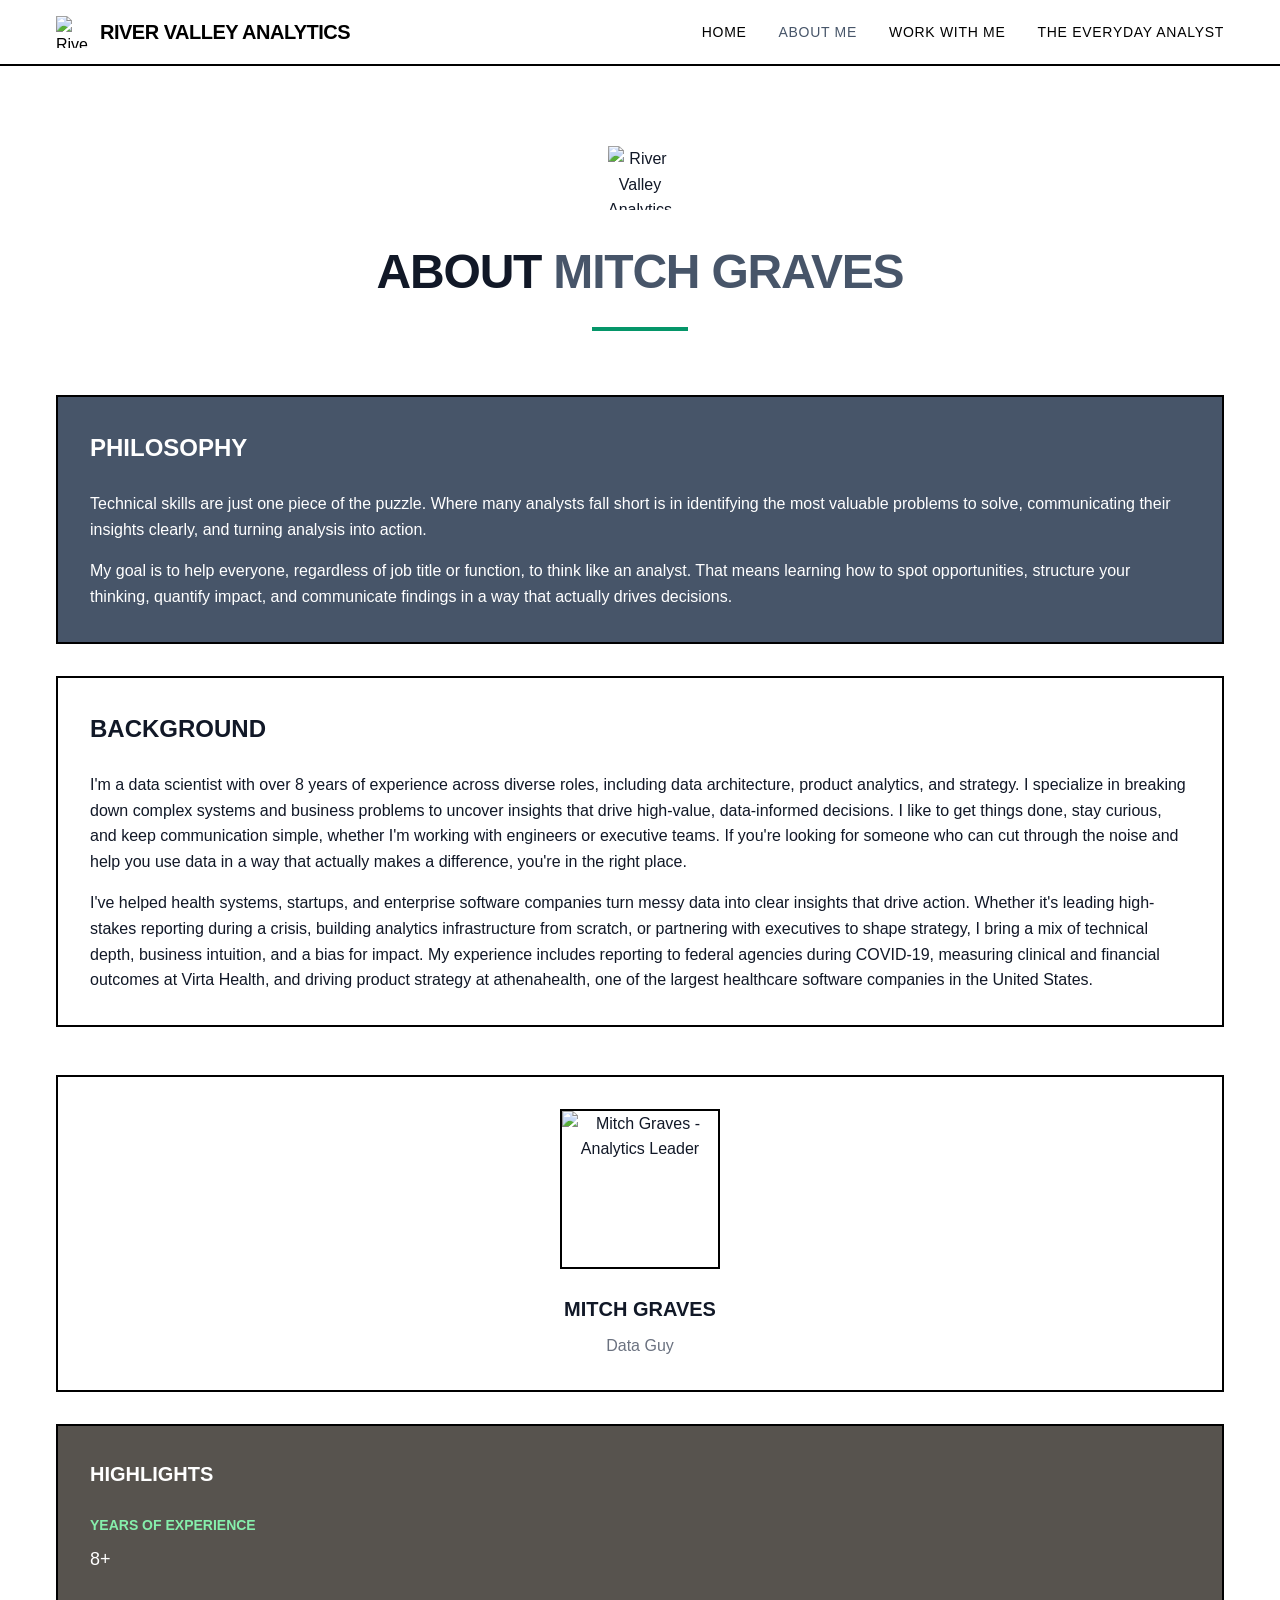
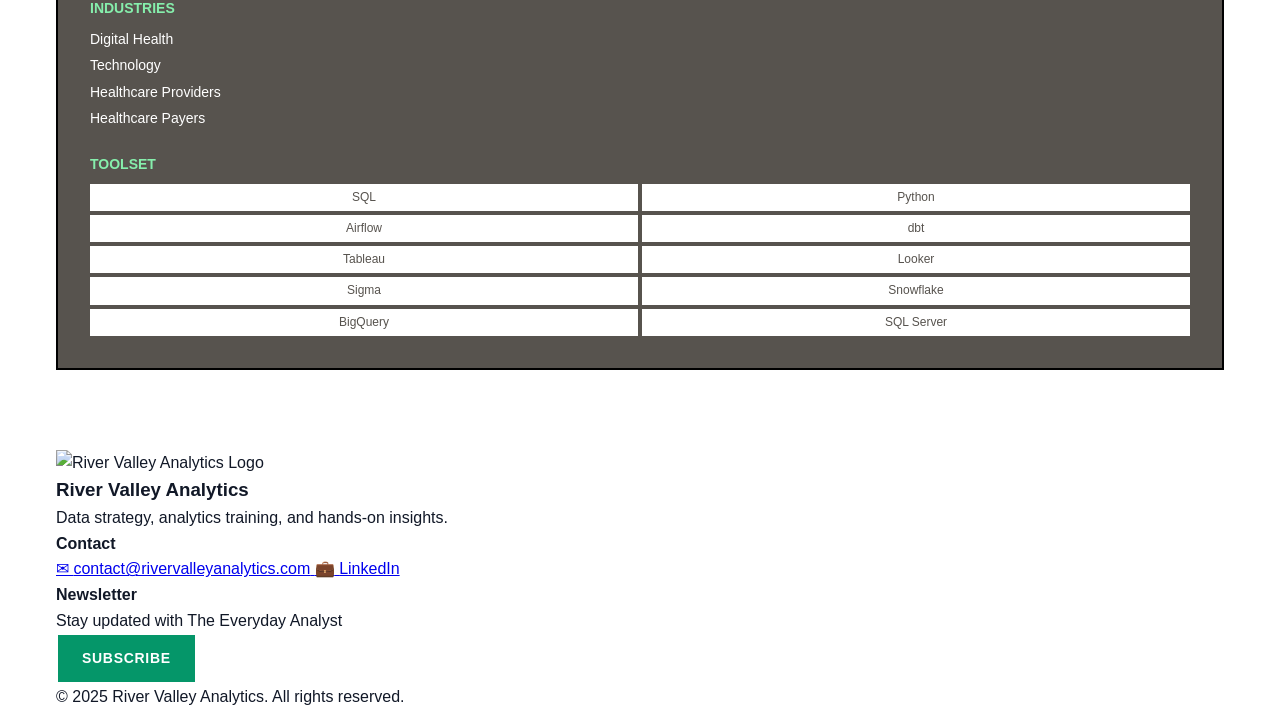
==== about.html @ a4741df6 "revert v21 to create v23 Restore project from previous version.  #VERCEL_SKIP  Co-authored-by: Mitch" ====
<!DOCTYPE html>
<html lang="en">
<head>
    <meta charset="UTF-8">
    <meta name="viewport" content="width=device-width, initial-scale=1.0">
    <title>About Mitch Graves | River Valley Analytics</title>
    <meta name="description" content="Learn about Mitch Graves, data scientist with 8+ years of experience in analytics strategy and training.">
    <link rel="stylesheet" href="styles.css">
</head>
<body>
    <!-- Navigation -->
    <nav class="nav">
        <div class="nav-container">
            <div class="nav-content">
                <a href="index.html" class="nav-brand">
                    <img src="images/river-valley-logo.png" alt="River Valley Analytics Logo" class="nav-logo">
                    <span class="nav-title">River Valley Analytics</span>
                </a>
                
                <div class="nav-links">
                    <a href="index.html" class="nav-link">Home</a>
                    <a href="about.html" class="nav-link active">About Me</a>
                    <a href="work-with-me.html" class="nav-link">Work With Me</a>
                    <a href="the-everyday-analyst.html" class="nav-link">The Everyday Analyst</a>
                </div>
                
                <button class="mobile-menu-btn" onclick="toggleMobileMenu()">
                    <span id="menu-icon">☰</span>
                </button>
            </div>
            
            <div class="mobile-menu" id="mobile-menu">
                <a href="index.html" class="mobile-nav-link" onclick="closeMobileMenu()">Home</a>
                <a href="about.html" class="mobile-nav-link active" onclick="closeMobileMenu()">About Me</a>
                <a href="work-with-me.html" class="mobile-nav-link" onclick="closeMobileMenu()">Work With Me</a>
                <a href="the-everyday-analyst.html" class="mobile-nav-link" onclick="closeMobileMenu()">The Everyday Analyst</a>
            </div>
        </div>
    </nav>

    <!-- Main Content -->
    <main class="page-content">
        <div class="container">
            <div class="page-header">
                <div class="page-logo">
                    <img src="images/river-valley-logo.png" alt="River Valley Analytics Logo" class="page-logo-img">
                </div>
                <h1 class="page-title">
                    About <span class="page-title-accent">Mitch Graves</span>
                </h1>
                <div class="page-divider"></div>
            </div>
            
            <div class="about-grid">
                <div class="about-content">
                    <div class="content-card content-card-primary">
                        <h2 class="content-card-title">Philosophy</h2>
                        <div class="content-card-text">
                            <p>
                                Technical skills are just one piece of the puzzle. Where many analysts fall short is in identifying
                                the most valuable problems to solve, communicating their insights clearly, and turning analysis into
                                action.
                            </p>
                            <p>
                                My goal is to help everyone, regardless of job title or function, to think like an analyst. That means
                                learning how to spot opportunities, structure your thinking, quantify impact, and communicate findings
                                in a way that actually drives decisions.
                            </p>
                        </div>
                    </div>
                    
                    <div class="content-card">
                        <h2 class="content-card-title">Background</h2>
                        <div class="content-card-text">
                            <p>
                                I'm a data scientist with over 8 years of experience across diverse roles, including data
                                architecture, product analytics, and strategy. I specialize in breaking down complex systems and
                                business problems to uncover insights that drive high-value, data-informed decisions. I like to get
                                things done, stay curious, and keep communication simple, whether I'm working with engineers or
                                executive teams. If you're looking for someone who can cut through the noise and help you use data in
                                a way that actually makes a difference, you're in the right place.
                            </p>
                            <p>
                                I've helped health systems, startups, and enterprise software companies turn messy data into clear
                                insights that drive action. Whether it's leading high-stakes reporting during a crisis, building
                                analytics infrastructure from scratch, or partnering with executives to shape strategy, I bring a mix
                                of technical depth, business intuition, and a bias for impact. My experience includes reporting to
                                federal agencies during COVID-19, measuring clinical and financial outcomes at Virta Health, and
                                driving product strategy at athenahealth, one of the largest healthcare software companies in the
                                United States.
                            </p>
                        </div>
                    </div>
                </div>
                
                <div class="about-sidebar">
                    <div class="profile-card">
                        <div class="profile-image">
                            <img src="images/mitch-headshot.jpeg" alt="Mitch Graves - Analytics Leader" class="profile-img">
                        </div>
                        <h3 class="profile-name">Mitch Graves</h3>
                        <p class="profile-title">Data Guy</p>
                    </div>
                    
                    <div class="highlights-card">
                        <h3 class="highlights-title">Highlights</h3>
                        <div class="highlights-content">
                            <div class="highlight-item">
                                <h4 class="highlight-label">Years of Experience</h4>
                                <p class="highlight-value">8+</p>
                            </div>
                            
                            <div class="highlight-item">
                                <h4 class="highlight-label">Industries</h4>
                                <div class="highlight-list">
                                    <p class="highlight-list-item">Digital Health</p>
                                    <p class="highlight-list-item">Technology</p>
                                    <p class="highlight-list-item">Healthcare Providers</p>
                                    <p class="highlight-list-item">Healthcare Payers</p>
                                </div>
                            </div>
                            
                            <div class="highlight-item">
                                <h4 class="highlight-label">Toolset</h4>
                                <div class="toolset-grid">
                                    <span class="tool-tag">SQL</span>
                                    <span class="tool-tag">Python</span>
                                    <span class="tool-tag">Airflow</span>
                                    <span class="tool-tag">dbt</span>
                                    <span class="tool-tag">Tableau</span>
                                    <span class="tool-tag">Looker</span>
                                    <span class="tool-tag">Sigma</span>
                                    <span class="tool-tag">Snowflake</span>
                                    <span class="tool-tag">BigQuery</span>
                                    <span class="tool-tag">SQL Server</span>
                                </div>
                            </div>
                        </div>
                    </div>
                </div>
            </div>
        </div>
    </main>

    <!-- Footer -->
    <footer class="footer">
        <div class="container">
            <div class="footer-grid">
                <div class="footer-brand">
                    <div class="footer-logo">
                        <img src="images/river-valley-logo.png" alt="River Valley Analytics Logo" class="footer-logo-img">
                        <h3 class="footer-brand-title">River Valley Analytics</h3>
                    </div>
                    <p class="footer-brand-text">Data strategy, analytics training, and hands-on insights.</p>
                </div>
                
                <div class="footer-contact">
                    <h4 class="footer-section-title">Contact</h4>
                    <div class="footer-links">
                        <a href="mailto:contact@rivervalleyanalytics.com" class="footer-link">
                            <span class="footer-icon">✉</span>
                            <span>contact@rivervalleyanalytics.com</span>
                        </a>
                        <a href="https://www.linkedin.com/in/gravesmitchell/" target="_blank" rel="noopener noreferrer" class="footer-link">
                            <span class="footer-icon">💼</span>
                            <span>LinkedIn</span>
                        </a>
                    </div>
                </div>
                
                <div class="footer-newsletter">
                    <h4 class="footer-section-title">Newsletter</h4>
                    <p class="footer-newsletter-text">Stay updated with The Everyday Analyst</p>
                    <a href="https://theeverydayanalyst.substack.com/" target="_blank" rel="noopener noreferrer" class="btn btn-newsletter">
                        Subscribe
                    </a>
                </div>
            </div>
            
            <div class="footer-bottom">
                <p class="footer-copyright">© 2025 River Valley Analytics. All rights reserved.</p>
            </div>
        </div>
    </footer>

    <script src="script.js"></script>
</body>
</html>
---- styles.css ----
/* Reset and Base Styles */
* {
  margin: 0;
  padding: 0;
  box-sizing: border-box;
}

body {
  font-family: -apple-system, BlinkMacSystemFont, "Segoe UI", Roboto, sans-serif;
  line-height: 1.6;
  color: #111827;
  background-color: #ffffff;
}

.container {
  max-width: 1200px;
  margin: 0 auto;
  padding: 0 1rem;
}

/* Navigation */
.nav {
  background: #ffffff;
  border-bottom: 2px solid #000000;
  position: sticky;
  top: 0;
  z-index: 1000;
}

.nav-container {
  max-width: 1200px;
  margin: 0 auto;
  padding: 0 1rem;
}

.nav-content {
  display: flex;
  justify-content: space-between;
  align-items: center;
  height: 4rem;
}

.nav-brand {
  display: flex;
  align-items: center;
  gap: 0.75rem;
  text-decoration: none;
  color: #000000;
  transition: opacity 0.2s;
}

.nav-brand:hover {
  opacity: 0.8;
}

.nav-logo {
  width: 2rem;
  height: 2rem;
}

.nav-title {
  font-weight: 700;
  font-size: 1.25rem;
  text-transform: uppercase;
  letter-spacing: -0.025em;
}

.nav-links {
  display: none;
  gap: 2rem;
}

.nav-link {
  font-weight: 500;
  text-transform: uppercase;
  letter-spacing: 0.05em;
  font-size: 0.875rem;
  text-decoration: none;
  color: #000000;
  transition: color 0.2s;
}

.nav-link:hover,
.nav-link.active {
  color: #475569;
}

.mobile-menu-btn {
  display: block;
  background: none;
  border: none;
  font-size: 1.125rem;
  font-weight: 700;
  cursor: pointer;
}

.mobile-menu {
  display: none;
  border-top: 2px solid #000000;
  padding: 1rem 0;
}

.mobile-menu.show {
  display: block;
  animation: slideDown 0.2s ease-out;
}

.mobile-nav-link {
  display: block;
  padding: 0.5rem 0;
  font-weight: 500;
  text-transform: uppercase;
  letter-spacing: 0.05em;
  font-size: 0.875rem;
  text-decoration: none;
  color: #000000;
  transition: color 0.2s;
}

.mobile-nav-link:hover,
.mobile-nav-link.active {
  color: #475569;
}

@keyframes slideDown {
  from {
    opacity: 0;
    transform: translateY(-10px);
  }
  to {
    opacity: 1;
    transform: translateY(0);
  }
}

/* Desktop Navigation */
@media (min-width: 768px) {
  .nav-links {
    display: flex;
  }

  .mobile-menu-btn {
    display: none;
  }
}

/* Buttons */
.btn {
  display: inline-flex;
  align-items: center;
  justify-content: center;
  gap: 0.5rem;
  padding: 0.75rem 1.5rem;
  font-weight: 700;
  text-transform: uppercase;
  letter-spacing: 0.05em;
  font-size: 0.875rem;
  text-decoration: none;
  border: 2px solid #000000;
  transition: all 0.2s;
  cursor: pointer;
}

.btn:hover {
  transform: translate(1px, 1px);
  box-shadow: 4px 4px 0px 0px #000000;
}

.btn-primary {
  background: #059669;
  color: #ffffff;
}

.btn-primary:hover {
  background: #047857;
}

.btn-secondary {
  background: #475569;
  color: #ffffff;
}

.btn-secondary:hover {
  background: #334155;
}

.btn-tertiary {
  background: #57534e;
  color: #ffffff;
}

.btn-tertiary:hover {
  background: #44403c;
}

.btn-newsletter {
  background: #059669;
  color: #ffffff;
  border-color: #ffffff;
}

.btn-newsletter:hover {
  background: #ffffff;
  color: #000000;
  box-shadow: 4px 4px 0px 0px #ffffff;
}

.btn-cta {
  background: #059669;
  color: #ffffff;
  border-color: #ffffff;
}

.btn-cta:hover {
  box-shadow: 4px 4px 0px 0px #ffffff;
}

/* Hero Section */
.hero {
  padding: 5rem 0;
}

.hero-grid {
  display: grid;
  grid-template-columns: 1fr;
  gap: 4rem;
  align-items: center;
}

.hero-content {
  text-align: center;
}

.hero-logo {
  display: flex;
  justify-content: center;
  margin-bottom: 2rem;
}

.hero-logo-img {
  width: 5rem;
  height: 5rem;
}

.hero-title {
  font-weight: 900;
  font-size: 3rem;
  text-transform: uppercase;
  letter-spacing: -0.025em;
  line-height: 1;
  color: #475569;
  margin-bottom: 1rem;
}

.hero-title-accent {
  display: block;
  color: #475569;
}

.hero-divider {
  width: 6rem;
  height: 0.25rem;
  background: #059669;
  margin: 0 auto 2rem;
}

.hero-description {
  font-size: 1.125rem;
  font-weight: 500;
  color: #374151;
  margin-bottom: 2rem;
  max-width: 32rem;
  margin-left: auto;
  margin-right: auto;
}

.hero-buttons {
  display: flex;
  flex-direction: column;
  gap: 1rem;
}

.hero-card-container {
  position: relative;
}

.hero-decorative {
  position: absolute;
  z-index: -1;
}

.hero-decorative-1 {
  top: -2rem;
  right: -2rem;
  width: 6rem;
  height: 6rem;
  background: #57534e;
  transform: rotate(12deg);
}

.hero-decorative-2 {
  bottom: -2rem;
  left: -2rem;
  width: 5rem;
  height: 5rem;
  background: #065f46;
  transform: rotate(-12deg);
}

.hero-card {
  background: #475569;
  color: #ffffff;
  padding: 2rem;
  border: 2px solid #000000;
  text-align: center;
  position: relative;
  z-index: 10;
  transition: all 0.2s;
}

.hero-card:hover {
  transform: translate(1px, 1px);
  box-shadow: 6px 6px 0px 0px #000000;
}

.hero-card-title {
  font-weight: 700;
  font-size: 1.5rem;
  text-transform: uppercase;
  margin-bottom: 1rem;
}

.hero-card-text {
  font-weight: 500;
  font-size: 1.125rem;
}

/* Features Section */
.features {
  padding: 5rem 0;
  background: #f9fafb;
}

.features-header {
  text-align: center;
  margin-bottom: 4rem;
}

.features-title {
  font-weight: 700;
  font-size: 2.5rem;
  text-transform: uppercase;
  letter-spacing: -0.025em;
  margin-bottom: 1rem;
}

.features-divider {
  width: 4rem;
  height: 0.25rem;
  background: #57534e;
  margin: 0 auto;
}

.features-grid {
  display: grid;
  grid-template-columns: 1fr;
  gap: 2rem;
}

.feature-card {
  background: #ffffff;
  padding: 2rem;
  border: 2px solid #000000;
  transition: all 0.2s;
}

.feature-card:hover {
  transform: translate(1px, 1px);
  box-shadow: 6px 6px 0px 0px #000000;
}

.feature-icon {
  width: 3rem;
  height: 3rem;
  margin-bottom: 1.5rem;
}

.feature-icon-strategy {
  background: #059669;
}

.feature-icon-training {
  background: #475569;
}

.feature-icon-insights {
  background: #57534e;
}

.feature-title {
  font-weight: 700;
  font-size: 1.25rem;
  text-transform: uppercase;
  margin-bottom: 1rem;
}

.feature-description {
  font-weight: 500;
  color: #374151;
}

/* Page Content */
.page-content {
  padding: 5rem 0;
}

.page-header {
  text-align: center;
  margin-bottom: 4rem;
}

.page-logo {
  display: flex;
  justify-content: center;
  margin-bottom: 1.5rem;
}

.page-logo-img {
  width: 4rem;
  height: 4rem;
}

.page-title {
  font-weight: 900;
  font-size: 3rem;
  text-transform: uppercase;
  letter-spacing: -0.025em;
  margin-bottom: 1rem;
}

.page-title-accent {
  color: #475569;
}

.page-divider {
  width: 6rem;
  height: 0.25rem;
  background: #059669;
  margin: 0 auto 1.5rem;
}

.page-description {
  font-size: 1.125rem;
  font-weight: 500;
  color: #374151;
  max-width: 48rem;
  margin: 0 auto;
}

/* About Page */
.about-grid {
  display: grid;
  grid-template-columns: 1fr;
  gap: 3rem;
}

.about-content {
  display: flex;
  flex-direction: column;
  gap: 2rem;
}

.content-card {
  background: #ffffff;
  padding: 2rem;
  border: 2px solid #000000;
  transition: all 0.2s;
}

.content-card:hover {
  transform: translate(1px, 1px);
  box-shadow: 6px 6px 0px 0px #000000;
}

.content-card-primary {
  background: #475569;
  color: #ffffff;
}

.content-card-title {
  font-weight: 700;
  font-size: 1.5rem;
  text-transform: uppercase;
  margin-bottom: 1.5rem;
}

.content-card-text p {
  margin-bottom: 1rem;
}

.content-card-text p:last-child {
  margin-bottom: 0;
}

.about-sidebar {
  display: flex;
  flex-direction: column;
  gap: 2rem;
}

.profile-card {
  background: #ffffff;
  padding: 2rem;
  border: 2px solid #000000;
  text-align: center;
  transition: all 0.2s;
}

.profile-card:hover {
  transform: translate(1px, 1px);
  box-shadow: 6px 6px 0px 0px #000000;
}

.profile-image {
  width: 10rem;
  height: 10rem;
  margin: 0 auto 1.5rem;
  overflow: hidden;
  border: 2px solid #000000;
}

.profile-img {
  width: 100%;
  height: 100%;
  object-fit: cover;
}

.profile-name {
  font-weight: 700;
  font-size: 1.25rem;
  text-transform: uppercase;
  margin-bottom: 0.5rem;
}

.profile-title {
  font-weight: 500;
  color: #6b7280;
}

.highlights-card {
  background: #57534e;
  color: #ffffff;
  padding: 2rem;
  border: 2px solid #000000;
  transition: all 0.2s;
}

.highlights-card:hover {
  transform: translate(1px, 1px);
  box-shadow: 6px 6px 0px 0px #000000;
}

.highlights-title {
  font-weight: 700;
  font-size: 1.25rem;
  text-transform: uppercase;
  margin-bottom: 1.5rem;
}

.highlights-content {
  display: flex;
  flex-direction: column;
  gap: 1.5rem;
}

.highlight-item {
  display: flex;
  flex-direction: column;
  gap: 0.5rem;
}

.highlight-label {
  font-weight: 700;
  font-size: 0.875rem;
  text-transform: uppercase;
  color: #86efac;
}

.highlight-value {
  font-weight: 500;
  font-size: 1.125rem;
}

.highlight-list {
  display: flex;
  flex-direction: column;
  gap: 0.25rem;
}

.highlight-list-item {
  font-weight: 500;
  font-size: 0.875rem;
}

.toolset-grid {
  display: grid;
  grid-template-columns: 1fr 1fr;
  gap: 0.25rem;
}

.tool-tag {
  background: #ffffff;
  color: #57534e;
  padding: 0.25rem 0.5rem;
  font-weight: 500;
  font-size: 0.75rem;
  text-align: center;
}

/* Services Grid */
.services-grid {
  display: grid;
  grid-template-columns: 1fr;
  gap: 3rem;
  margin-bottom: 4rem;
}

.service-section {
  display: flex;
  flex-direction: column;
  gap: 2rem;
}

.service-card {
  padding: 2rem;
  border: 2px solid #000000;
  transition: all 0.2s;
}

.service-card:hover {
  transform: translate(1px, 1px);
  box-shadow: 6px 6px 0px 0px #000000;
}

.service-card-primary {
  background: #475569;
  color: #ffffff;
}

.service-card-secondary {
  background: #059669;
  color: #ffffff;
}

.service-card-title {
  font-weight: 700;
  font-size: 1.5rem;
  text-transform: uppercase;
  margin-bottom: 1.5rem;
}

.service-list {
  display: flex;
  flex-direction: column;
  gap: 1.5rem;
}

.service-item-title {
  font-weight: 700;
  font-size: 1.125rem;
  text-transform: uppercase;
  margin-bottom: 0.5rem;
}

.service-item-tagline {
  font-weight: 500;
  font-size: 0.875rem;
  color: #86efac;
  margin-bottom: 0.5rem;
}

.service-item-description {
  font-size: 0.875rem;
}

.engagement-card {
  background: #57534e;
  color: #ffffff;
  padding: 2rem;
  border: 2px solid #000000;
  transition: all 0.2s;
}

.engagement-card:hover {
  transform: translate(1px, 1px);
  box-shadow: 6px 6px 0px 0px #000000;
}

.engagement-title {
  font-weight: 700;
  font-size: 1.25rem;
  text-transform: uppercase;
  margin-bottom: 1rem;
}

.engagement-steps {
  display: flex;
  flex-direction: column;
  gap: 0.75rem;
}

.engagement-step {
  display: flex;
  align-items: center;
  gap: 0.75rem;
}

.engagement-step-number {
  width: 2rem;
  height: 2rem;
  background: #ffffff;
  color: #57534e;
  font-weight: 700;
  font-size: 0.875rem;
  display: flex;
  align-items: center;
  justify-content: center;
}

.engagement-step-text {
  font-weight: 500;
}

/* CTA Section */
.cta-section {
  margin-top: 4rem;
}

.cta-card {
  background: #000000;
  color: #ffffff;
  padding: 2rem;
  text-align: center;
  border: 2px solid #000000;
}

.cta-title {
  font-weight: 700;
  font-size: 1.875rem;
  text-transform: uppercase;
  margin-bottom: 1rem;
}

.cta-description {
  font-size: 1.125rem;
  font-weight: 500;
  margin-bottom: 2rem;
  max-width: 32rem;
  margin-left: auto;
  margin-right: auto;
}

.cta-note {
  font-weight: 500;
  color: #d1d5db;
  margin-top: 1.5rem;
}

.btn-icon {
  font-size: 1.25rem;
}

/* The Everyday Analyst Page */
.analyst-page {
  padding: 5rem 0;
  background: #f9fafb;
}

.analyst-header {
  text-align: center;
  margin-bottom: 4rem;
}

.analyst-title {
  font-weight: 900;
  font-size: 2.5rem;
  text-transform: uppercase;
  letter-spacing: -0.025em;
  margin-bottom: 1rem;
}

.analyst-title-accent {
  color: #059669;
}

.analyst-title-secondary {
  color: #374151;
}

.analyst-divider {
  width: 4rem;
  height: 0.25rem;
  background: #374151;
  margin: 0 auto 1.5rem;
}

.analyst-description {
  font-size: 1.125rem;
  font-weight: 500;
  color: #6b7280;
  max-width: 32rem;
  margin: 0 auto;
  line-height: 1.6;
}

.analyst-grid {
  display: grid;
  grid-template-columns: 1fr;
  gap: 2rem;
  margin-bottom: 4rem;
}

.analyst-section {
  padding: 2rem;
  border-radius: 0;
}

.analyst-newsletter {
  background: #475569;
  color: #ffffff;
}

.analyst-training {
  background: #57534e;
  color: #ffffff;
}

.analyst-section-header {
  display: flex;
  align-items: center;
  gap: 0.75rem;
  margin-bottom: 1.5rem;
}

.analyst-icon {
  font-size: 1.5rem;
}

.analyst-section-title {
  font-weight: 700;
  font-size: 1.25rem;
  text-transform: uppercase;
  letter-spacing: 0.05em;
}

.analyst-section-description {
  margin-bottom: 1.5rem;
  line-height: 1.6;
}

.analyst-features {
  display: flex;
  flex-direction: column;
  gap: 0.75rem;
  margin-bottom: 1.5rem;
}

.analyst-feature {
  display: flex;
  align-items: flex-start;
  gap: 0.75rem;
}

.analyst-feature-dot {
  width: 0.5rem;
  height: 0.5rem;
  background: #6ee7b7;
  border-radius: 50%;
  margin-top: 0.5rem;
  flex-shrink: 0;
}

.analyst-feature-text {
  font-size: 0.875rem;
}

.analyst-perfect-for {
  margin-bottom: 2rem;
}

.analyst-perfect-for-title {
  font-weight: 700;
  font-size: 0.875rem;
  text-transform: uppercase;
  letter-spacing: 0.05em;
  margin-bottom: 1rem;
}

.analyst-perfect-for-grid {
  display: grid;
  grid-template-columns: 1fr 1fr;
  gap: 0.5rem;
}

.analyst-perfect-for-item {
  background: #ffffff;
  color: #475569;
  padding: 0.75rem;
  font-weight: 500;
  font-size: 0.875rem;
  text-align: center;
}

.btn-newsletter-cta {
  background: #059669;
  color: #ffffff;
  border: none;
  text-transform: uppercase;
  letter-spacing: 0.05em;
  font-weight: 700;
  padding: 0.75rem 1.5rem;
  transition: background-color 0.2s;
}

.btn-newsletter-cta:hover {
  background: #047857;
  transform: none;
  box-shadow: none;
}

.analyst-course-title {
  font-weight: 700;
  font-size: 1.125rem;
  text-transform: uppercase;
  margin-bottom: 1rem;
}

.analyst-learn-box {
  background: #ffffff;
  color: #57534e;
  padding: 1rem;
  margin-bottom: 1rem;
}

.analyst-learn-title {
  font-weight: 700;
  font-size: 0.875rem;
  text-transform: uppercase;
  letter-spacing: 0.05em;
  margin-bottom: 0.75rem;
}

.analyst-learn-list {
  list-style: none;
  display: flex;
  flex-direction: column;
  gap: 0.5rem;
}

.analyst-learn-list li {
  font-size: 0.875rem;
}

.analyst-join-box {
  background: #059669;
  color: #ffffff;
  padding: 1rem;
}

.analyst-join-title {
  font-weight: 700;
  font-size: 0.875rem;
  text-transform: uppercase;
  letter-spacing: 0.05em;
  margin-bottom: 0.75rem;
}

.analyst-join-text {
  font-size: 0.875rem;
  line-height: 1.6;
}

.analyst-cta {
  margin-top: 4rem;
}

.analyst-cta-content {
  background: #000000;
  color: #ffffff;
  padding: 2rem;
  text-align: center;
}

.analyst-cta-title {
  font-weight: 700;
  font-size: 1.5rem;
  text-transform: uppercase;
  margin-bottom: 1rem;
}

.analyst-cta-description {
  font-size: 1.125rem;
  margin-bottom: 1.5rem;
  max-width: 32rem;
  margin-left: auto;
  margin-right: auto;
}

.analyst-cta-buttons {
  display: flex;
  flex-direction: column;
  gap: 1rem;
  align-items: center;
}

.btn-cta-primary {
    background: #059669;
    color: #ffffff;
    border: 2px solid #ffffff;
    text-transform\
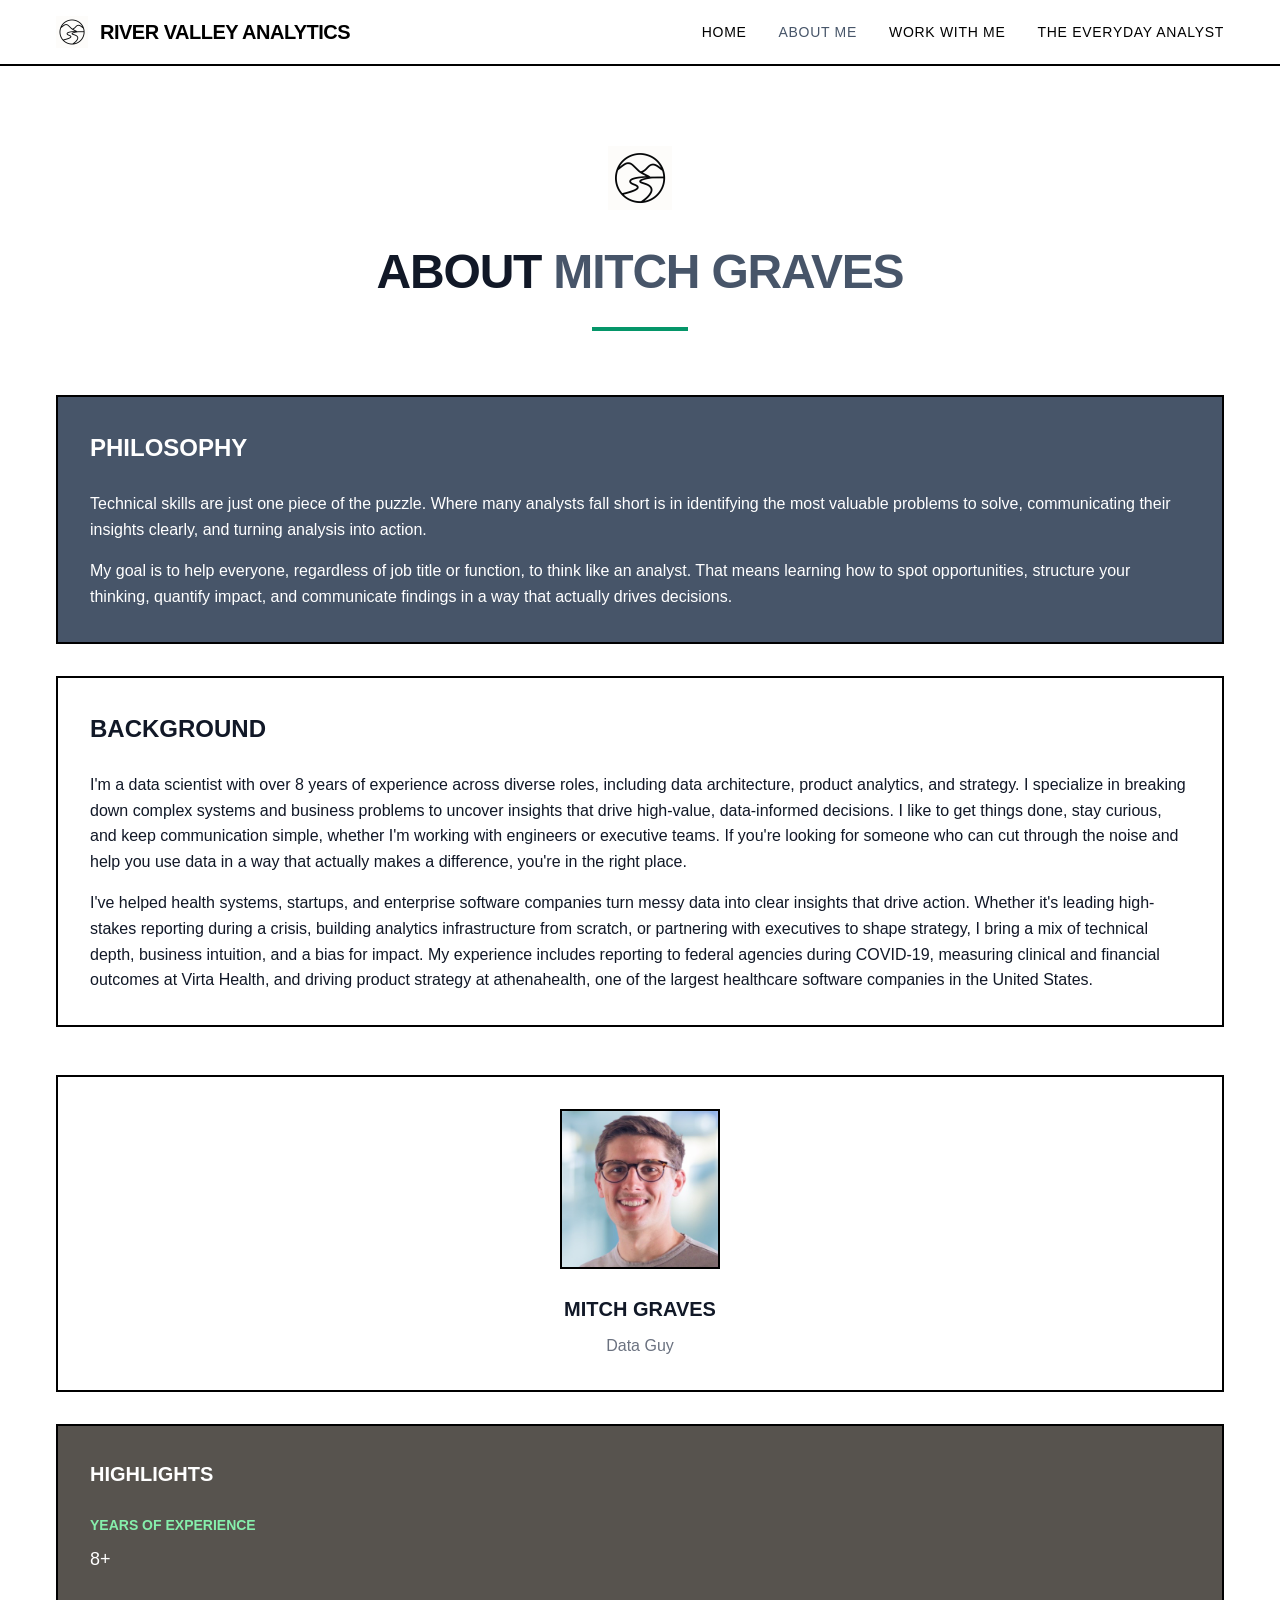
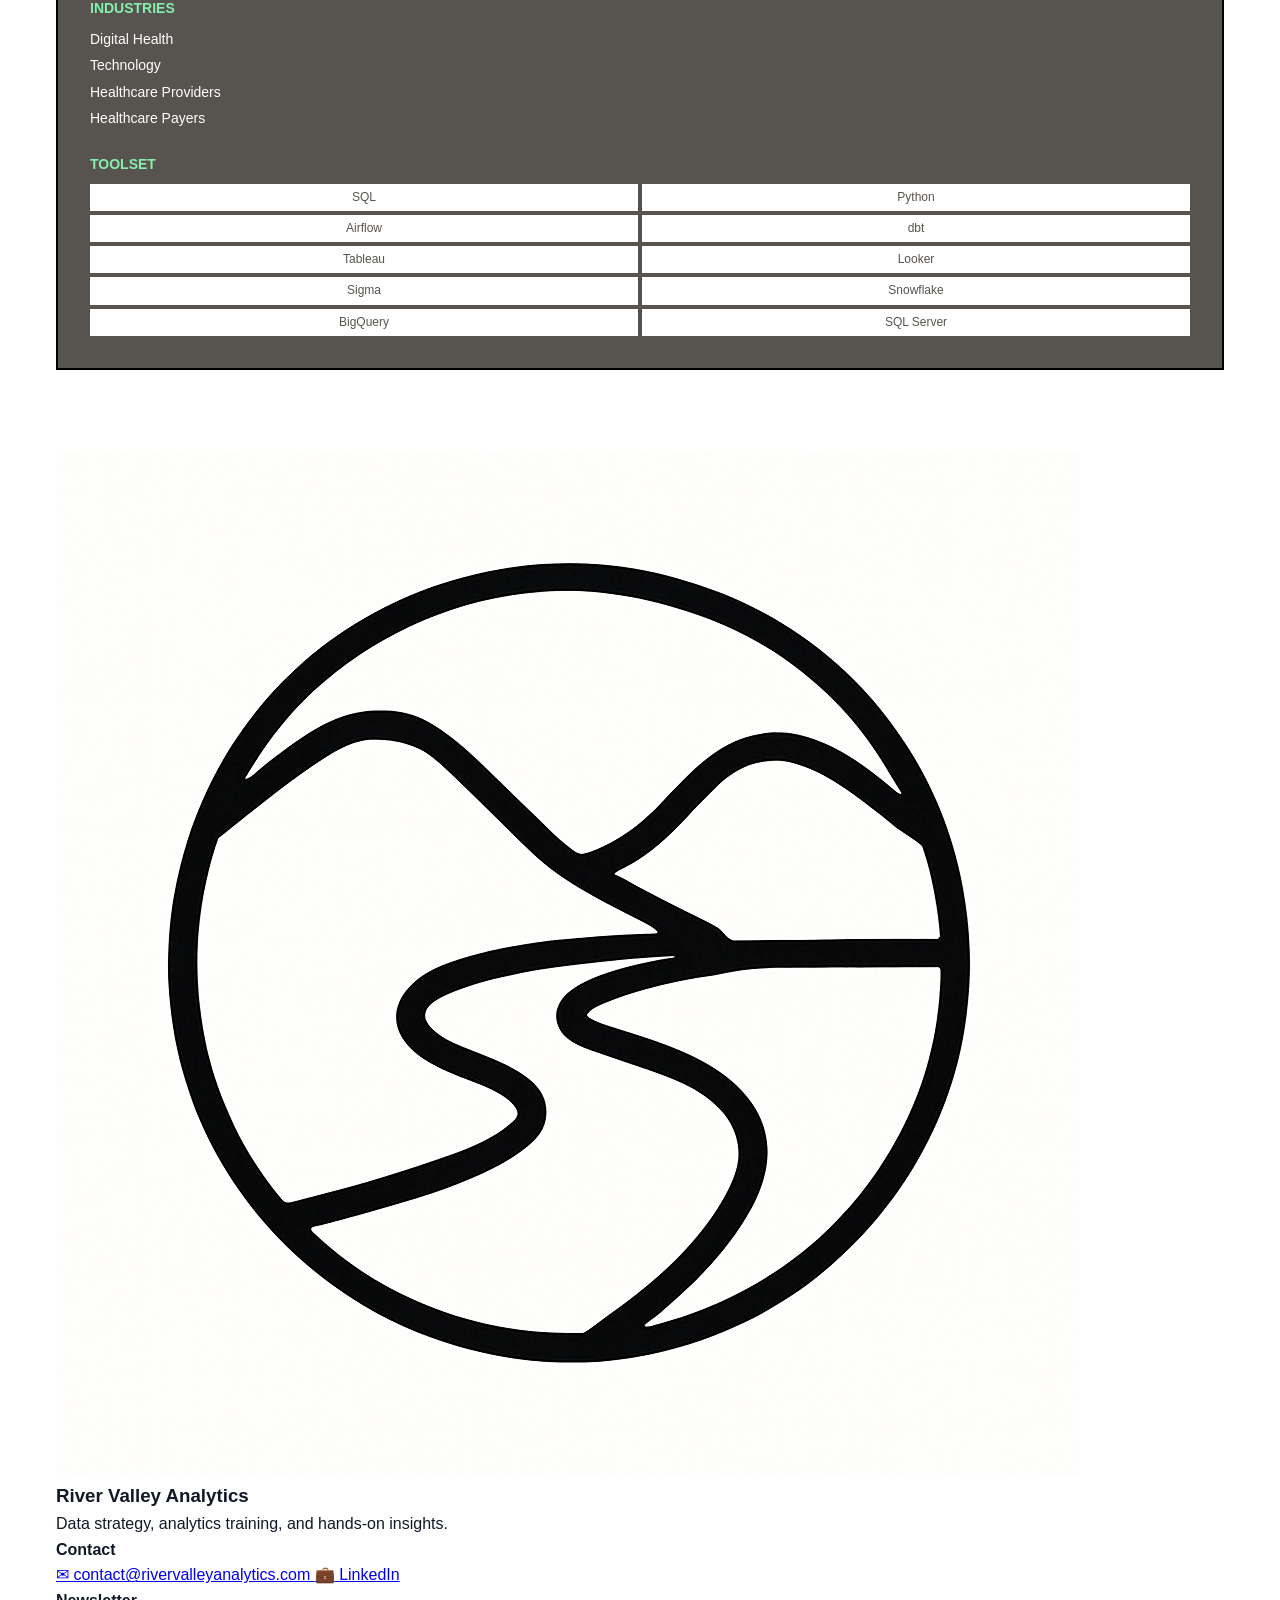
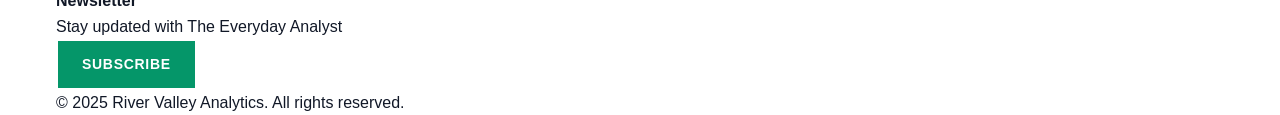
==== commit a8fc8e40: "fix: update image paths for GitHub Pages deployment Correct image references in static HTML files fo" ====
--- a/about.html
+++ b/about.html
@@ -13,7 +13,7 @@
         <div class="nav-container">
             <div class="nav-content">
                 <a href="index.html" class="nav-brand">
-                    <img src="images/river-valley-logo.png" alt="River Valley Analytics Logo" class="nav-logo">
+                    <img src="public/images/river-valley-logo.png" alt="River Valley Analytics Logo" class="nav-logo">
                     <span class="nav-title">River Valley Analytics</span>
                 </a>
                 
@@ -43,7 +43,7 @@
         <div class="container">
             <div class="page-header">
                 <div class="page-logo">
-                    <img src="images/river-valley-logo.png" alt="River Valley Analytics Logo" class="page-logo-img">
+                    <img src="public/images/river-valley-logo.png" alt="River Valley Analytics Logo" class="page-logo-img">
                 </div>
                 <h1 class="page-title">
                     About <span class="page-title-accent">Mitch Graves</span>
@@ -96,7 +96,7 @@
                 <div class="about-sidebar">
                     <div class="profile-card">
                         <div class="profile-image">
-                            <img src="images/mitch-headshot.jpeg" alt="Mitch Graves - Analytics Leader" class="profile-img">
+                            <img src="public/images/mitch-headshot.jpeg" alt="Mitch Graves - Analytics Leader" class="profile-img">
                         </div>
                         <h3 class="profile-name">Mitch Graves</h3>
                         <p class="profile-title">Data Guy</p>
@@ -148,7 +148,7 @@
             <div class="footer-grid">
                 <div class="footer-brand">
                     <div class="footer-logo">
-                        <img src="images/river-valley-logo.png" alt="River Valley Analytics Logo" class="footer-logo-img">
+                        <img src="public/images/river-valley-logo.png" alt="River Valley Analytics Logo" class="footer-logo-img">
                         <h3 class="footer-brand-title">River Valley Analytics</h3>
                     </div>
                     <p class="footer-brand-text">Data strategy, analytics training, and hands-on insights.</p>
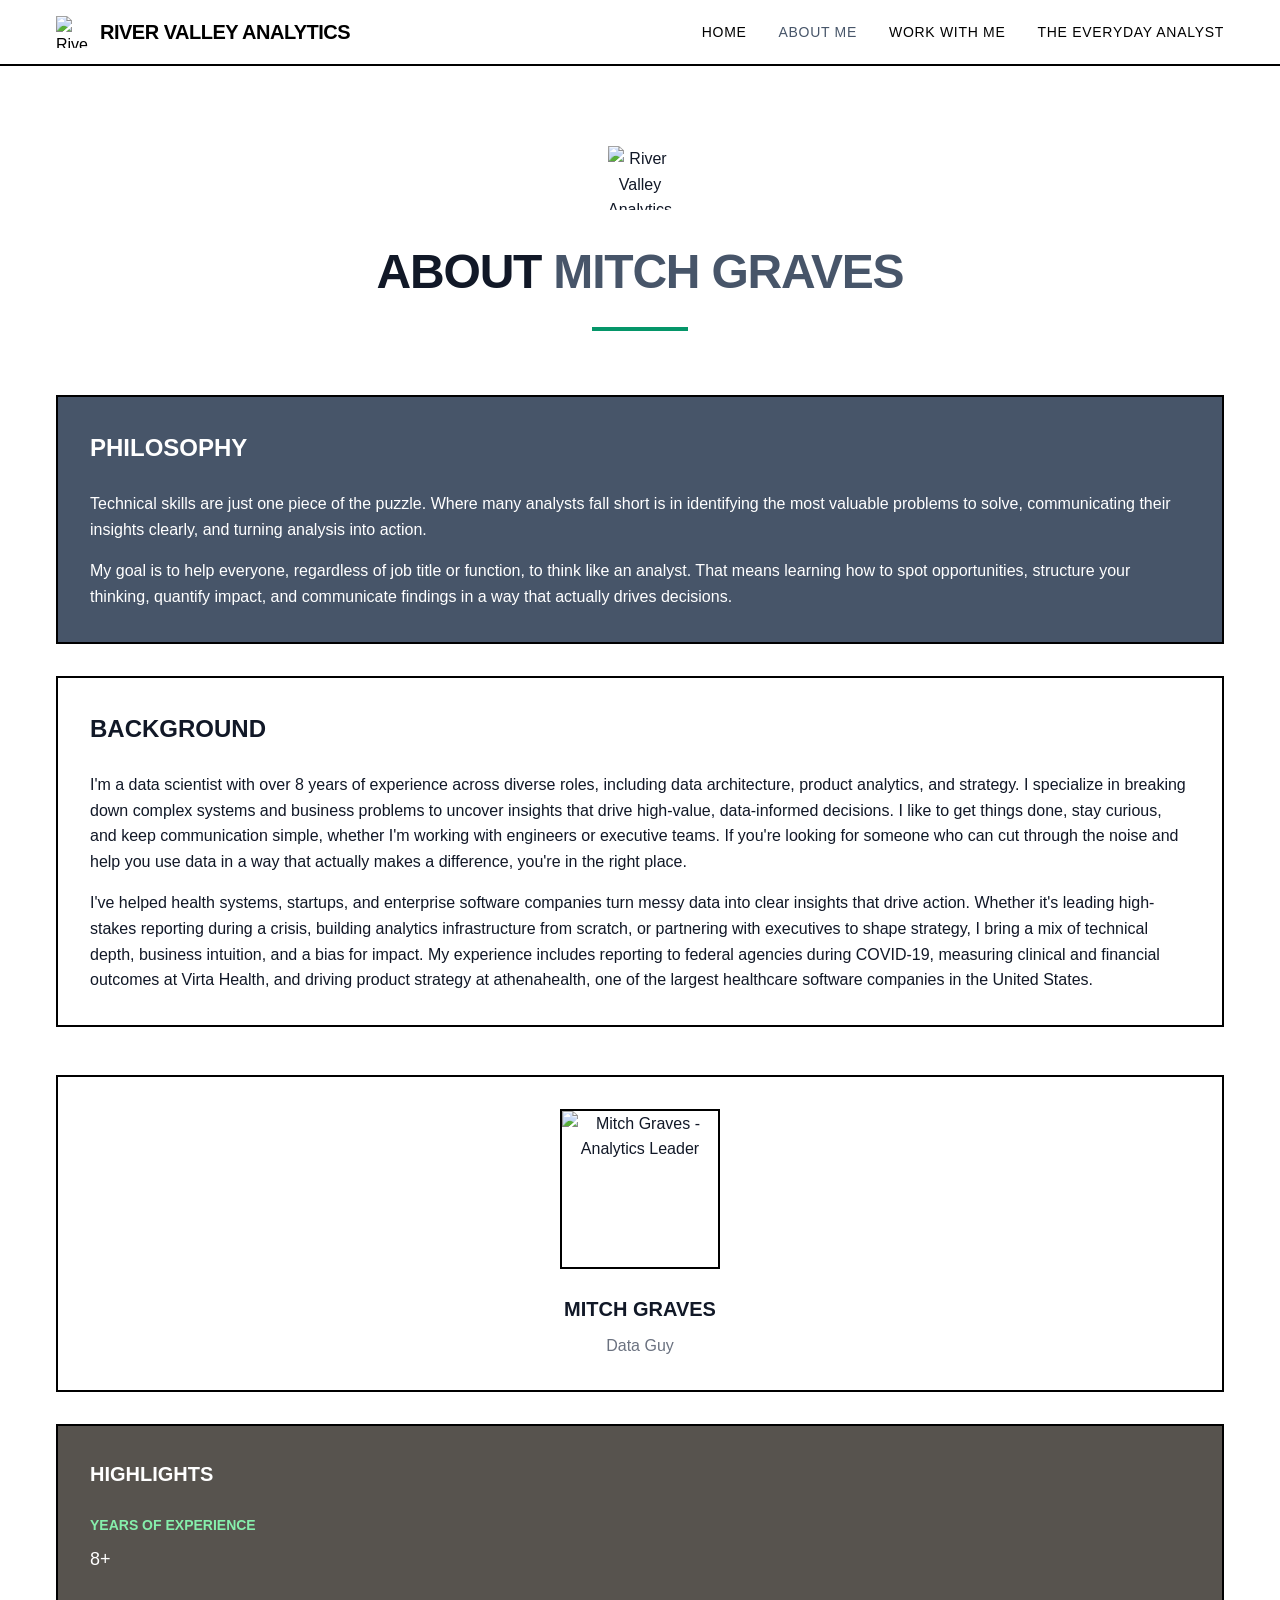
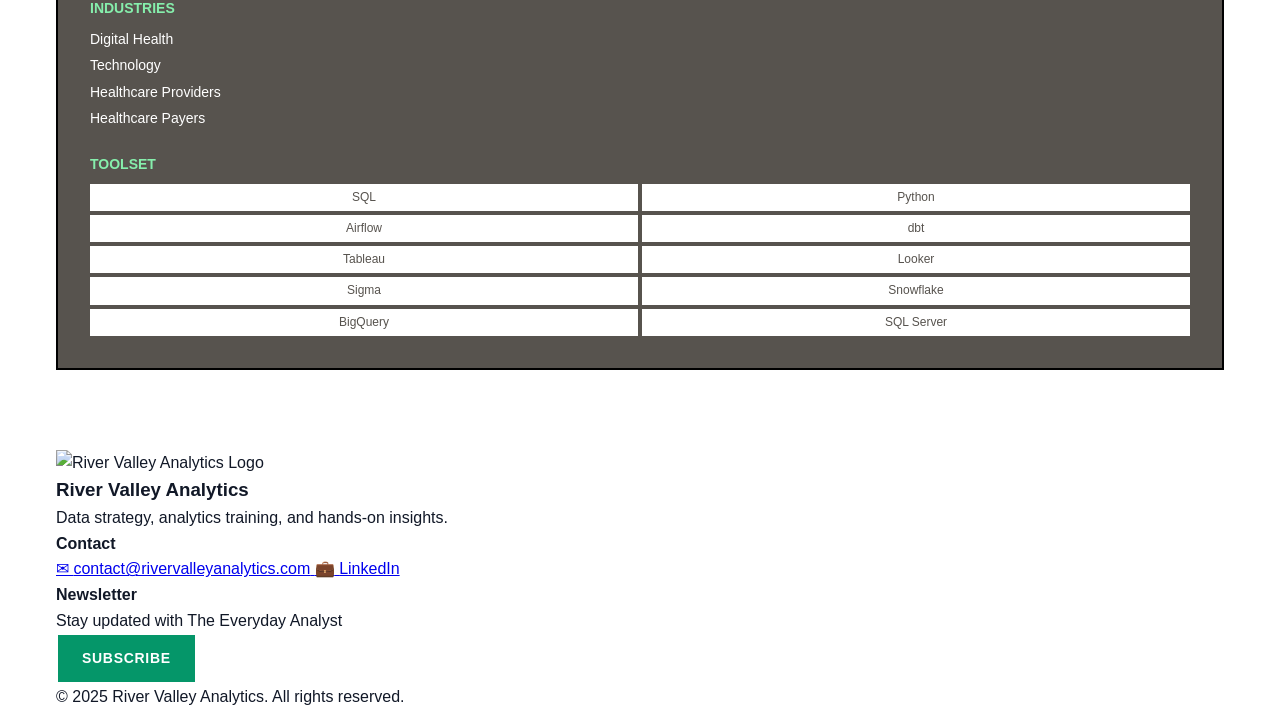
==== commit 87612870: "feat: update image paths for GitHub Pages deployment Include base path for all image references in s" ====
--- a/about.html
+++ b/about.html
@@ -13,7 +13,7 @@
         <div class="nav-container">
             <div class="nav-content">
                 <a href="index.html" class="nav-brand">
-                    <img src="public/images/river-valley-logo.png" alt="River Valley Analytics Logo" class="nav-logo">
+                    <img src="river-valley-analytics-website/public/images/river-valley-logo.png" alt="River Valley Analytics Logo" class="nav-logo">
                     <span class="nav-title">River Valley Analytics</span>
                 </a>
                 
@@ -43,7 +43,7 @@
         <div class="container">
             <div class="page-header">
                 <div class="page-logo">
-                    <img src="public/images/river-valley-logo.png" alt="River Valley Analytics Logo" class="page-logo-img">
+                    <img src="river-valley-analytics-website/public/images/river-valley-logo.png" alt="River Valley Analytics Logo" class="page-logo-img">
                 </div>
                 <h1 class="page-title">
                     About <span class="page-title-accent">Mitch Graves</span>
@@ -96,7 +96,7 @@
                 <div class="about-sidebar">
                     <div class="profile-card">
                         <div class="profile-image">
-                            <img src="public/images/mitch-headshot.jpeg" alt="Mitch Graves - Analytics Leader" class="profile-img">
+                            <img src="river-valley-analytics-website/public/images/mitch-headshot.jpeg" alt="Mitch Graves - Analytics Leader" class="profile-img">
                         </div>
                         <h3 class="profile-name">Mitch Graves</h3>
                         <p class="profile-title">Data Guy</p>
@@ -148,7 +148,7 @@
             <div class="footer-grid">
                 <div class="footer-brand">
                     <div class="footer-logo">
-                        <img src="public/images/river-valley-logo.png" alt="River Valley Analytics Logo" class="footer-logo-img">
+                        <img src="river-valley-analytics-website/public/images/river-valley-logo.png" alt="River Valley Analytics Logo" class="footer-logo-img">
                         <h3 class="footer-brand-title">River Valley Analytics</h3>
                     </div>
                     <p class="footer-brand-text">Data strategy, analytics training, and hands-on insights.</p>
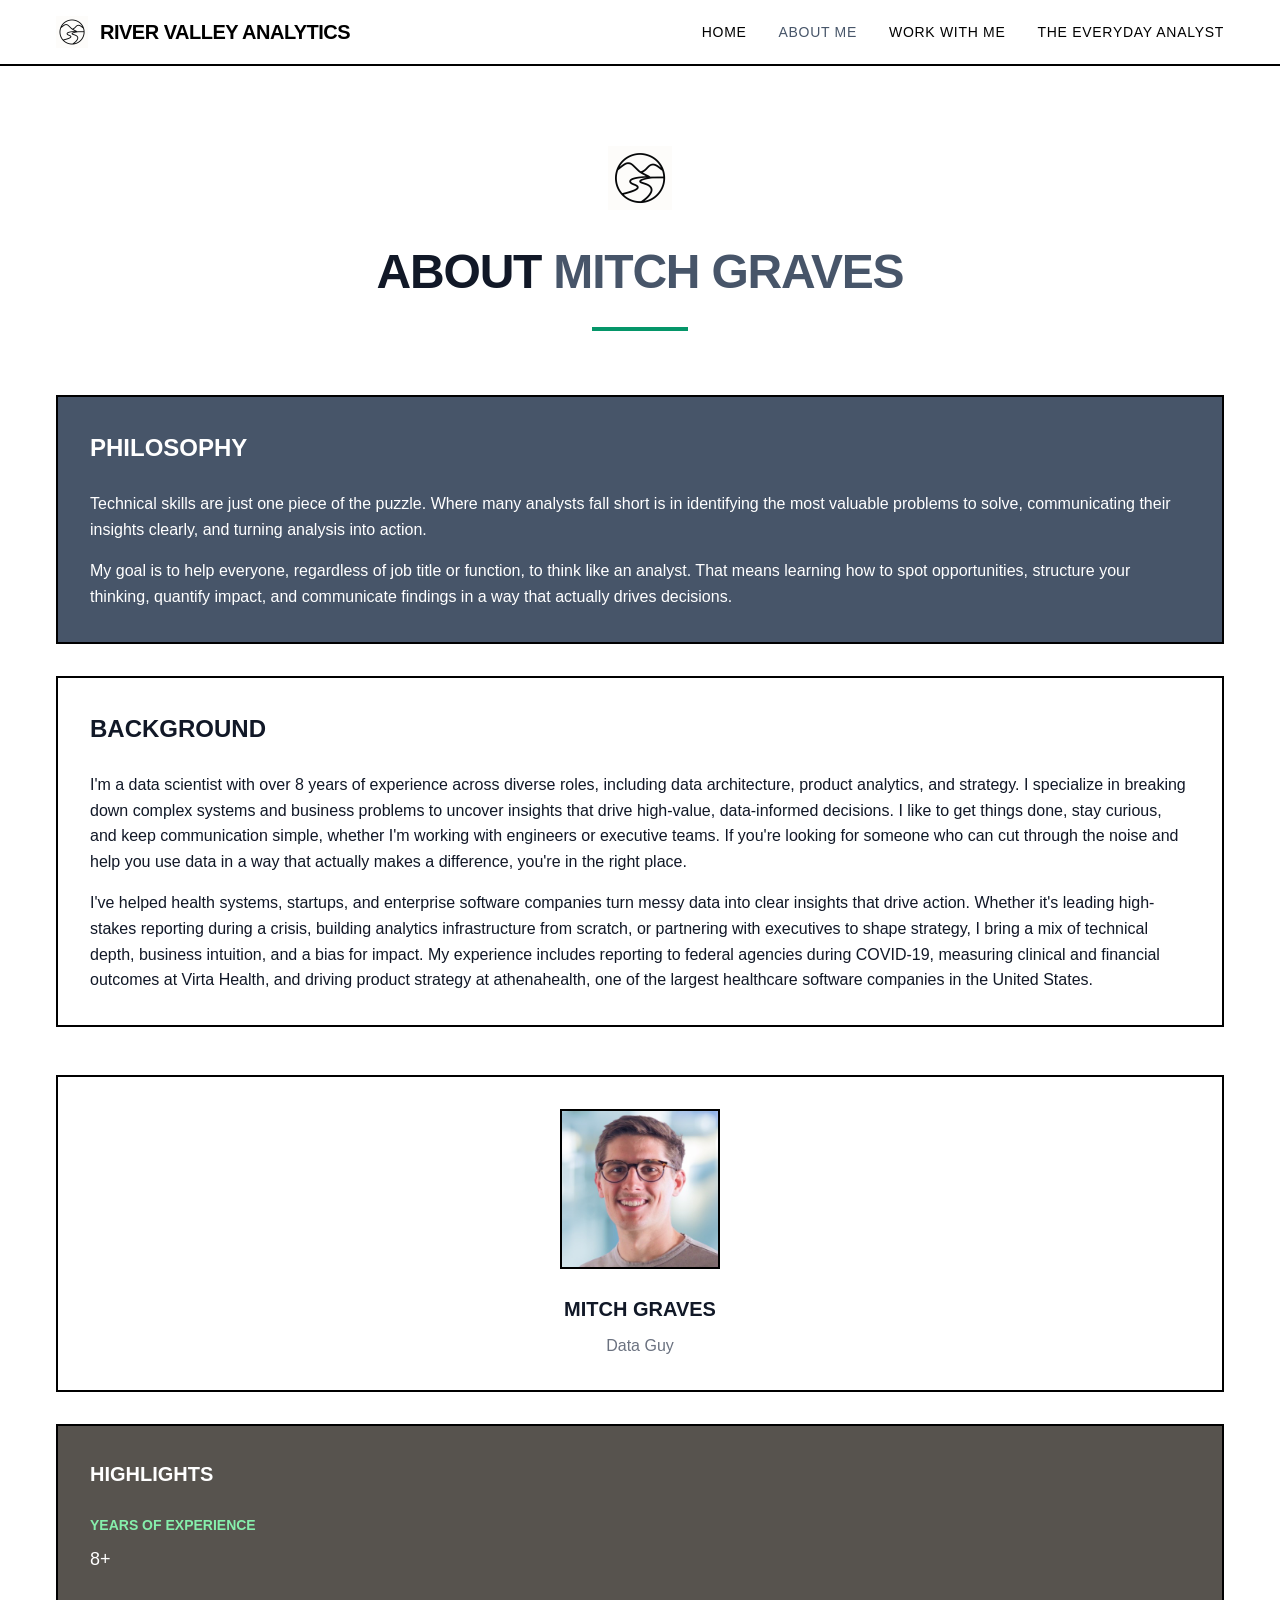
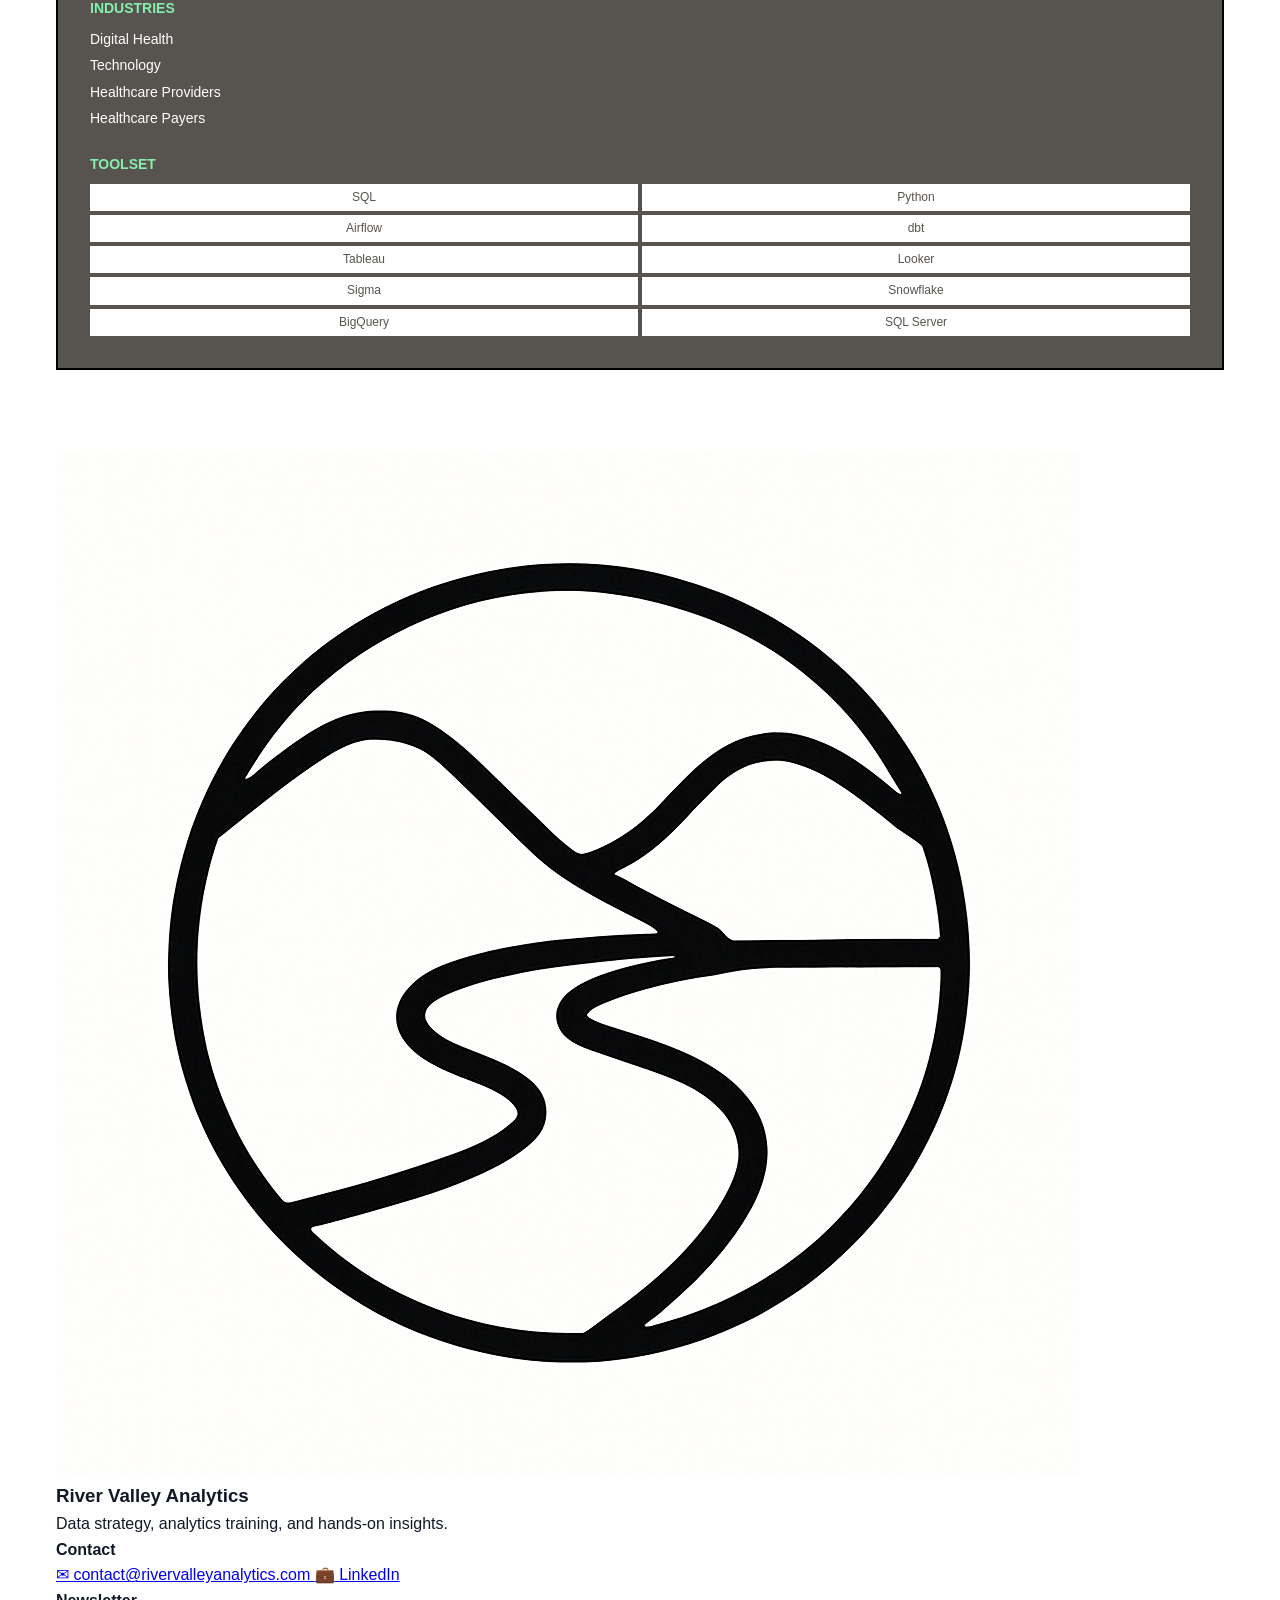
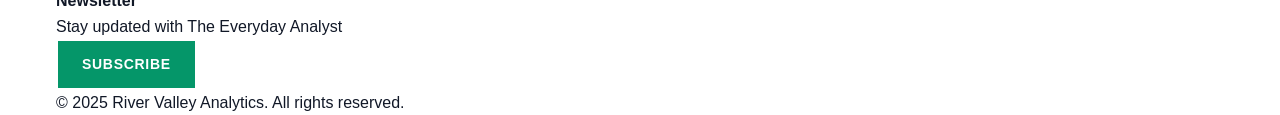
==== commit 4140b5da: "fix: update image paths to correct structure Ensure all images load correctly on GitHub Pages.  #VER" ====
--- a/about.html
+++ b/about.html
@@ -13,7 +13,7 @@
         <div class="nav-container">
             <div class="nav-content">
                 <a href="index.html" class="nav-brand">
-                    <img src="river-valley-analytics-website/public/images/river-valley-logo.png" alt="River Valley Analytics Logo" class="nav-logo">
+                    <img src="public/images/river-valley-logo.png" alt="River Valley Analytics Logo" class="nav-logo">
                     <span class="nav-title">River Valley Analytics</span>
                 </a>
                 
@@ -43,7 +43,7 @@
         <div class="container">
             <div class="page-header">
                 <div class="page-logo">
-                    <img src="river-valley-analytics-website/public/images/river-valley-logo.png" alt="River Valley Analytics Logo" class="page-logo-img">
+                    <img src="public/images/river-valley-logo.png" alt="River Valley Analytics Logo" class="page-logo-img">
                 </div>
                 <h1 class="page-title">
                     About <span class="page-title-accent">Mitch Graves</span>
@@ -96,7 +96,7 @@
                 <div class="about-sidebar">
                     <div class="profile-card">
                         <div class="profile-image">
-                            <img src="river-valley-analytics-website/public/images/mitch-headshot.jpeg" alt="Mitch Graves - Analytics Leader" class="profile-img">
+                            <img src="public/images/mitch-headshot.jpeg" alt="Mitch Graves - Analytics Leader" class="profile-img">
                         </div>
                         <h3 class="profile-name">Mitch Graves</h3>
                         <p class="profile-title">Data Guy</p>
@@ -148,7 +148,7 @@
             <div class="footer-grid">
                 <div class="footer-brand">
                     <div class="footer-logo">
-                        <img src="river-valley-analytics-website/public/images/river-valley-logo.png" alt="River Valley Analytics Logo" class="footer-logo-img">
+                        <img src="public/images/river-valley-logo.png" alt="River Valley Analytics Logo" class="footer-logo-img">
                         <h3 class="footer-brand-title">River Valley Analytics</h3>
                     </div>
                     <p class="footer-brand-text">Data strategy, analytics training, and hands-on insights.</p>
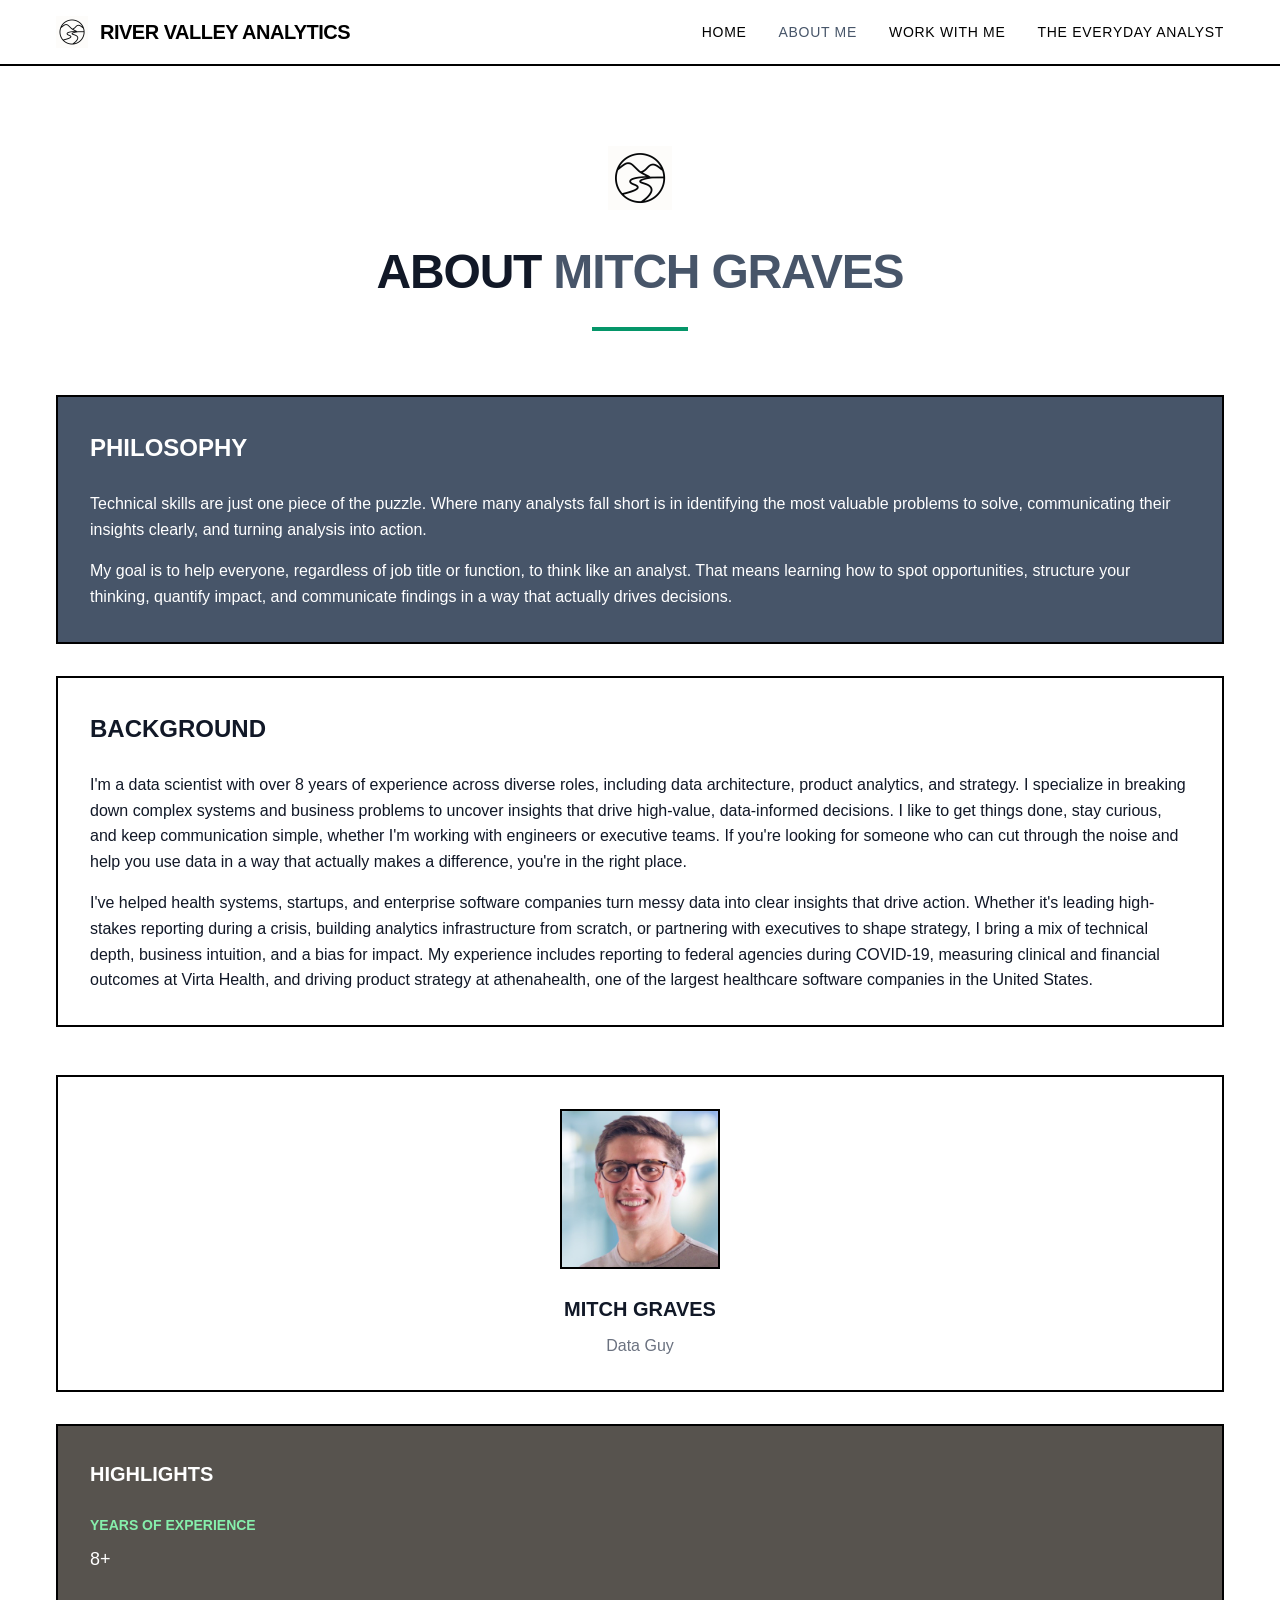
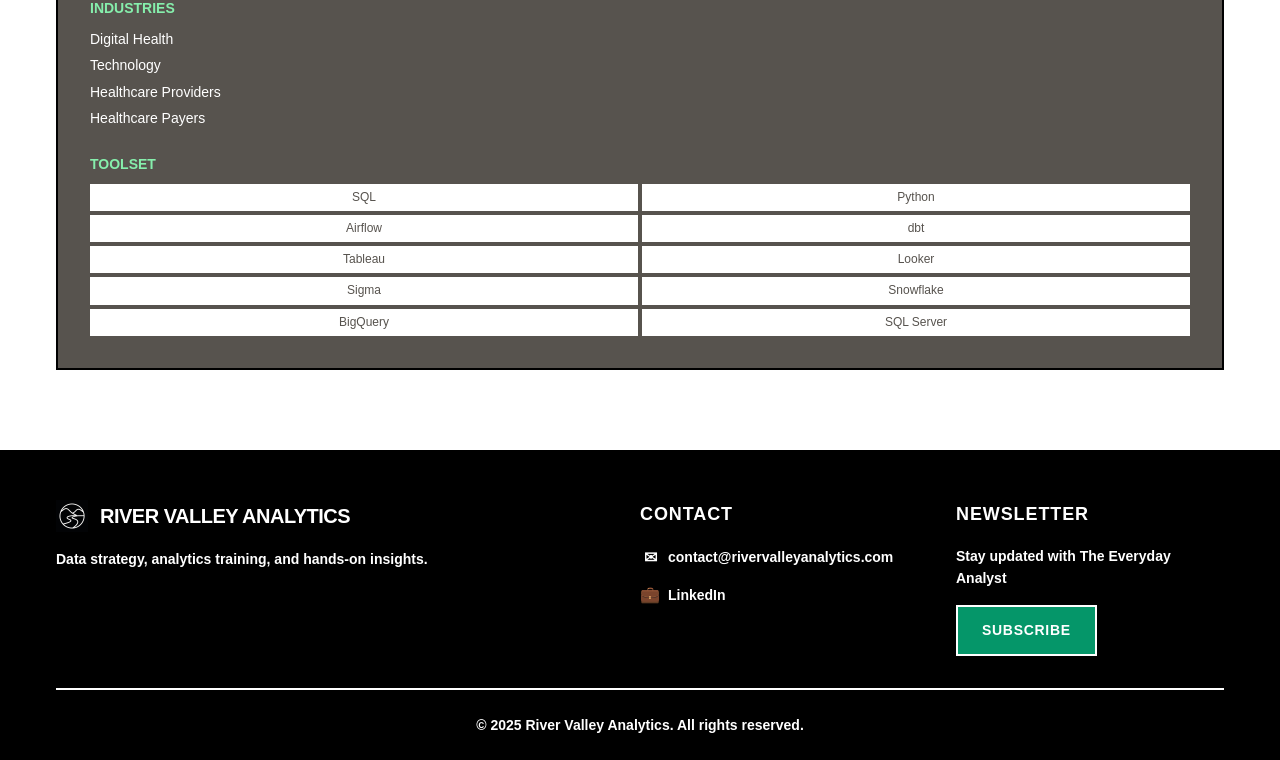
==== commit f8b1b613: "feat: redesign mobile navigation without JavaScript Create simple, always-visible mobile navigation " ====
--- a/about.html
+++ b/about.html
@@ -23,17 +23,6 @@
                     <a href="work-with-me.html" class="nav-link">Work With Me</a>
                     <a href="the-everyday-analyst.html" class="nav-link">The Everyday Analyst</a>
                 </div>
-                
-                <button class="mobile-menu-btn" onclick="toggleMobileMenu()">
-                    <span id="menu-icon">☰</span>
-                </button>
-            </div>
-            
-            <div class="mobile-menu" id="mobile-menu">
-                <a href="index.html" class="mobile-nav-link" onclick="closeMobileMenu()">Home</a>
-                <a href="about.html" class="mobile-nav-link active" onclick="closeMobileMenu()">About Me</a>
-                <a href="work-with-me.html" class="mobile-nav-link" onclick="closeMobileMenu()">Work With Me</a>
-                <a href="the-everyday-analyst.html" class="mobile-nav-link" onclick="closeMobileMenu()">The Everyday Analyst</a>
             </div>
         </div>
     </nav>
@@ -183,6 +172,5 @@
         </div>
     </footer>
 
-    <script src="script.js"></script>
 </body>
 </html>
--- a/styles.css
+++ b/styles.css
@@ -35,14 +35,15 @@
 
 .nav-content {
   display: flex;
-  justify-content: space-between;
+  flex-direction: column;
+  gap: 1rem;
+  padding: 1rem 0;
+}
+
+.nav-brand {
+  display: flex;
   align-items: center;
-  height: 4rem;
-}
-
-.nav-brand {
-  display: flex;
-  align-items: center;
+  justify-content: center;
   gap: 0.75rem;
   text-decoration: none;
   color: #000000;
@@ -60,14 +61,16 @@
 
 .nav-title {
   font-weight: 700;
-  font-size: 1.25rem;
+  font-size: 1.125rem;
   text-transform: uppercase;
   letter-spacing: -0.025em;
 }
 
 .nav-links {
-  display: none;
-  gap: 2rem;
+  display: flex;
+  flex-direction: column;
+  gap: 0.75rem;
+  align-items: center;
 }
 
 .nav-link {
@@ -78,69 +81,63 @@
   text-decoration: none;
   color: #000000;
   transition: color 0.2s;
+  padding: 0.5rem 1rem;
+  border: 1px solid transparent;
 }
 
 .nav-link:hover,
 .nav-link.active {
   color: #475569;
-}
-
-.mobile-menu-btn {
-  display: block;
-  background: none;
-  border: none;
-  font-size: 1.125rem;
-  font-weight: 700;
-  cursor: pointer;
-}
-
+  border-color: #475569;
+}
+
+/* Remove mobile menu elements since we're not using them */
+.mobile-menu-btn,
 .mobile-menu {
   display: none;
-  border-top: 2px solid #000000;
-  padding: 1rem 0;
-}
-
-.mobile-menu.show {
-  display: block;
-  animation: slideDown 0.2s ease-out;
-}
-
-.mobile-nav-link {
-  display: block;
-  padding: 0.5rem 0;
-  font-weight: 500;
-  text-transform: uppercase;
-  letter-spacing: 0.05em;
-  font-size: 0.875rem;
-  text-decoration: none;
-  color: #000000;
-  transition: color 0.2s;
-}
-
-.mobile-nav-link:hover,
-.mobile-nav-link.active {
-  color: #475569;
-}
-
-@keyframes slideDown {
-  from {
-    opacity: 0;
-    transform: translateY(-10px);
+}
+
+/* Desktop Navigation - horizontal layout */
+@media (min-width: 768px) {
+  .nav-content {
+    flex-direction: row;
+    justify-content: space-between;
+    align-items: center;
+    padding: 0;
+    height: 4rem;
   }
-  to {
-    opacity: 1;
-    transform: translateY(0);
+
+  .nav-brand {
+    justify-content: flex-start;
   }
-}
-
-/* Desktop Navigation */
-@media (min-width: 768px) {
+
+  .nav-title {
+    font-size: 1.25rem;
+  }
+
   .nav-links {
-    display: flex;
+    flex-direction: row;
+    gap: 2rem;
   }
 
-  .mobile-menu-btn {
-    display: none;
+  .nav-link {
+    padding: 0;
+    border: none;
+  }
+}
+
+/* Tablet Navigation - slightly more compact */
+@media (min-width: 480px) and (max-width: 767px) {
+  .nav-links {
+    flex-direction: row;
+    flex-wrap: wrap;
+    justify-content: center;
+    gap: 1rem;
+  }
+
+  .nav-link {
+    font-size: 0.8rem;
+    padding: 0.4rem 0.8rem;
   }
 }
 
@@ -674,7 +671,7 @@
 
 .service-item-tagline {
   font-weight: 500;
-  font-size: 0.875rem;
+  font-size: 0.8rem;
   color: #86efac;
   margin-bottom: 0.5rem;
 }
@@ -1014,7 +1011,145 @@
 }
 
 .btn-cta-primary {
-    background: #059669;
-    color: #ffffff;
-    border: 2px solid #ffffff;
-    text-transform\
+  background: #059669;
+  color: #ffffff;
+  border: 2px solid #ffffff;
+  text-transform: uppercase;
+  letter-spacing: 0.05em;
+  font-weight: 700;
+  padding: 0.75rem 1.5rem;
+  transition: background-color 0.2s;
+}
+
+.btn-cta-primary:hover {
+  background: #047857;
+}
+
+/* Footer */
+.footer {
+  background: #000000;
+  color: #ffffff;
+  border-top: 2px solid #000000;
+  padding: 3rem 0 1.5rem;
+}
+
+.footer-grid {
+  display: grid;
+  grid-template-columns: 1fr;
+  gap: 2rem;
+}
+
+.footer-brand {
+  text-align: center;
+}
+
+.footer-logo {
+  display: flex;
+  align-items: center;
+  justify-content: center;
+  gap: 0.75rem;
+  margin-bottom: 1rem;
+}
+
+.footer-logo-img {
+  width: 2rem;
+  height: 2rem;
+  filter: invert(1);
+}
+
+.footer-brand-title {
+  font-weight: 900;
+  font-size: 1.25rem;
+  text-transform: uppercase;
+  letter-spacing: -0.025em;
+  margin: 0;
+}
+
+.footer-brand-text {
+  font-weight: 700;
+  font-size: 0.875rem;
+  margin: 0;
+}
+
+.footer-contact,
+.footer-newsletter {
+  text-align: center;
+}
+
+.footer-section-title {
+  font-weight: 900;
+  font-size: 1.125rem;
+  text-transform: uppercase;
+  letter-spacing: 0.05em;
+  margin-bottom: 1rem;
+}
+
+.footer-links {
+  display: flex;
+  flex-direction: column;
+  gap: 0.75rem;
+  align-items: center;
+}
+
+.footer-link {
+  display: flex;
+  align-items: center;
+  gap: 0.5rem;
+  font-weight: 700;
+  font-size: 0.875rem;
+  color: #ffffff;
+  text-decoration: none;
+  transition: color 0.2s;
+}
+
+.footer-link:hover {
+  color: #059669;
+}
+
+.footer-icon {
+  font-size: 1rem;
+  width: 1.25rem;
+  text-align: center;
+}
+
+.footer-newsletter-text {
+  font-weight: 700;
+  font-size: 0.875rem;
+  margin-bottom: 1rem;
+}
+
+.footer-bottom {
+  border-top: 2px solid #ffffff;
+  margin-top: 2rem;
+  padding-top: 1.5rem;
+  text-align: center;
+}
+
+.footer-copyright {
+  font-weight: 700;
+  font-size: 0.875rem;
+  margin: 0;
+}
+
+/* Desktop Footer Layout */
+@media (min-width: 768px) {
+  .footer-grid {
+    grid-template-columns: 2fr 1fr 1fr;
+    gap: 3rem;
+    text-align: left;
+  }
+
+  .footer-brand,
+  .footer-contact,
+  .footer-newsletter {
+    text-align: left;
+  }
+
+  .footer-logo {
+    justify-content: flex-start;
+  }
+
+  .footer-links {
+    align-items: flex-start;
+  }
+}
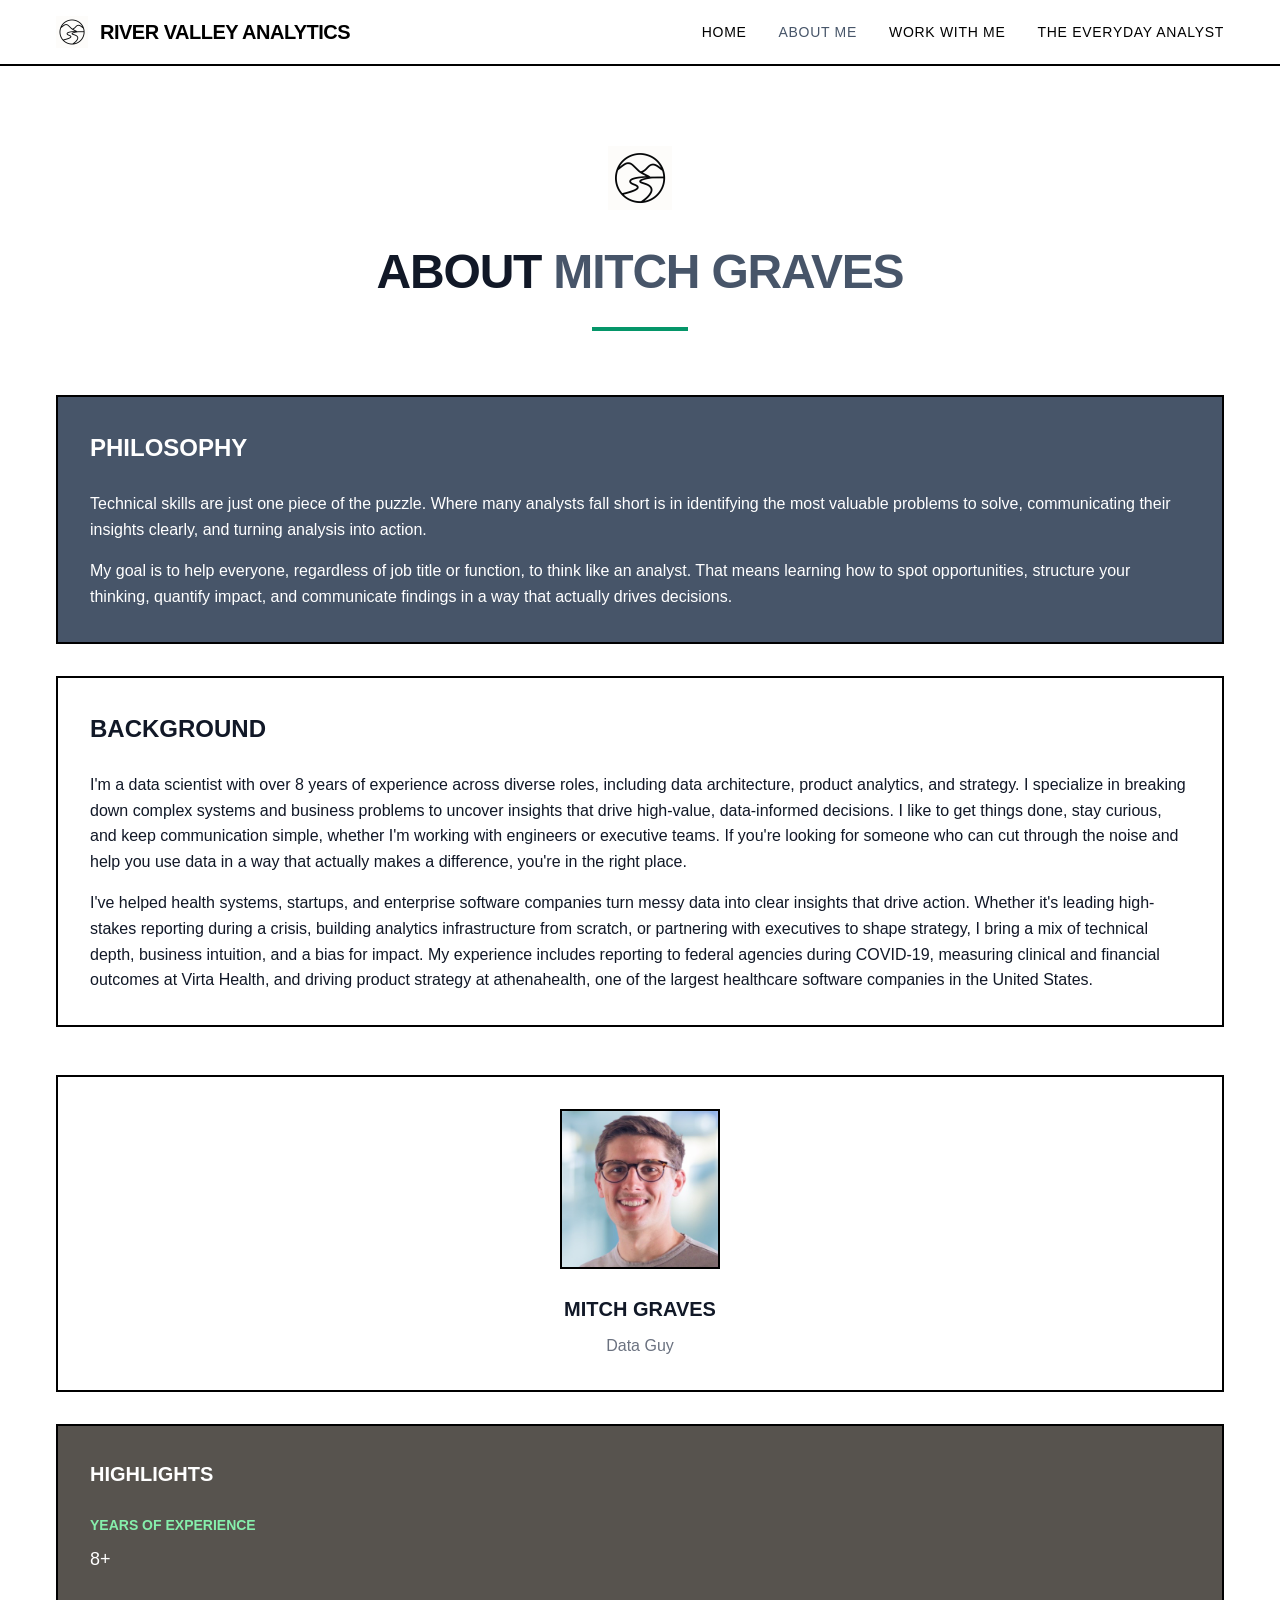
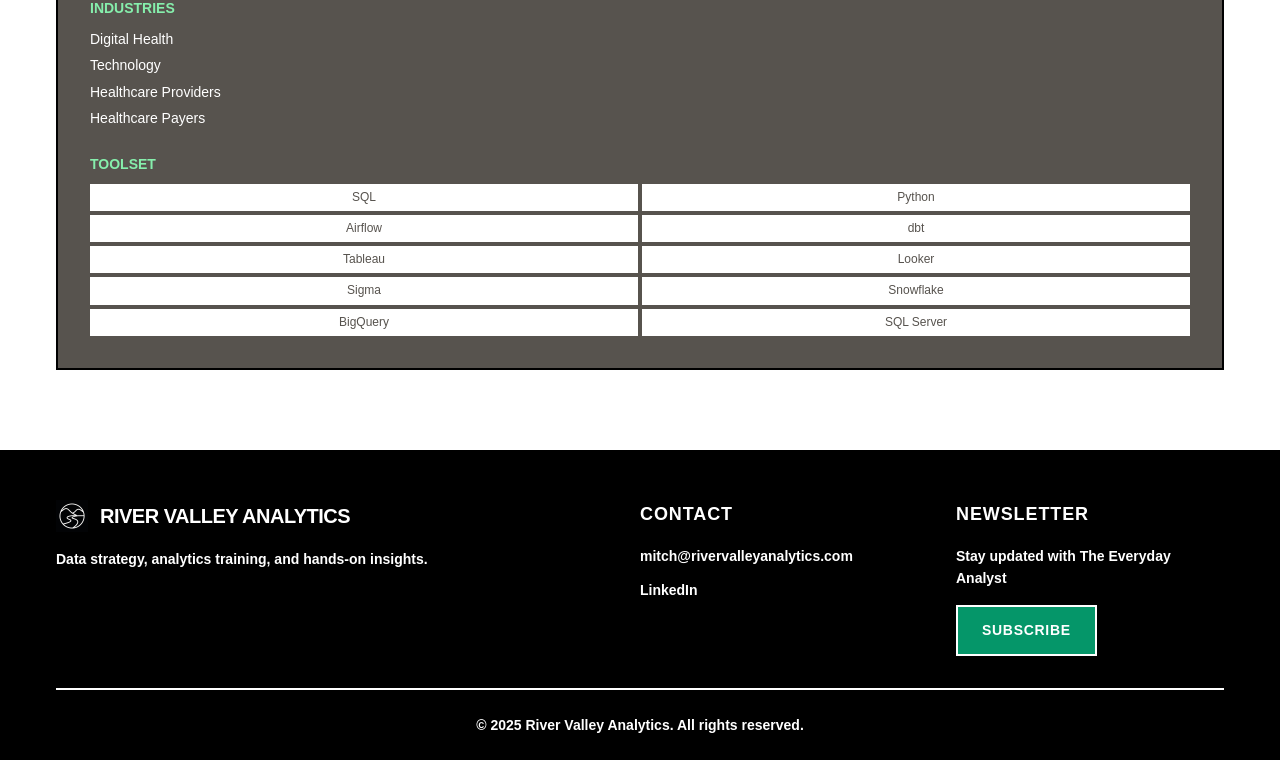
==== commit 78c61c44: "updates" ====
--- a/about.html
+++ b/about.html
@@ -146,12 +146,10 @@
                 <div class="footer-contact">
                     <h4 class="footer-section-title">Contact</h4>
                     <div class="footer-links">
-                        <a href="mailto:contact@rivervalleyanalytics.com" class="footer-link">
-                            <span class="footer-icon">✉</span>
-                            <span>contact@rivervalleyanalytics.com</span>
+                        <a href="mailto:mitch@rivervalleyanalytics.com" class="footer-link">
+                            <span>mitch@rivervalleyanalytics.com</span>
                         </a>
                         <a href="https://www.linkedin.com/in/gravesmitchell/" target="_blank" rel="noopener noreferrer" class="footer-link">
-                            <span class="footer-icon">💼</span>
                             <span>LinkedIn</span>
                         </a>
                     </div>
